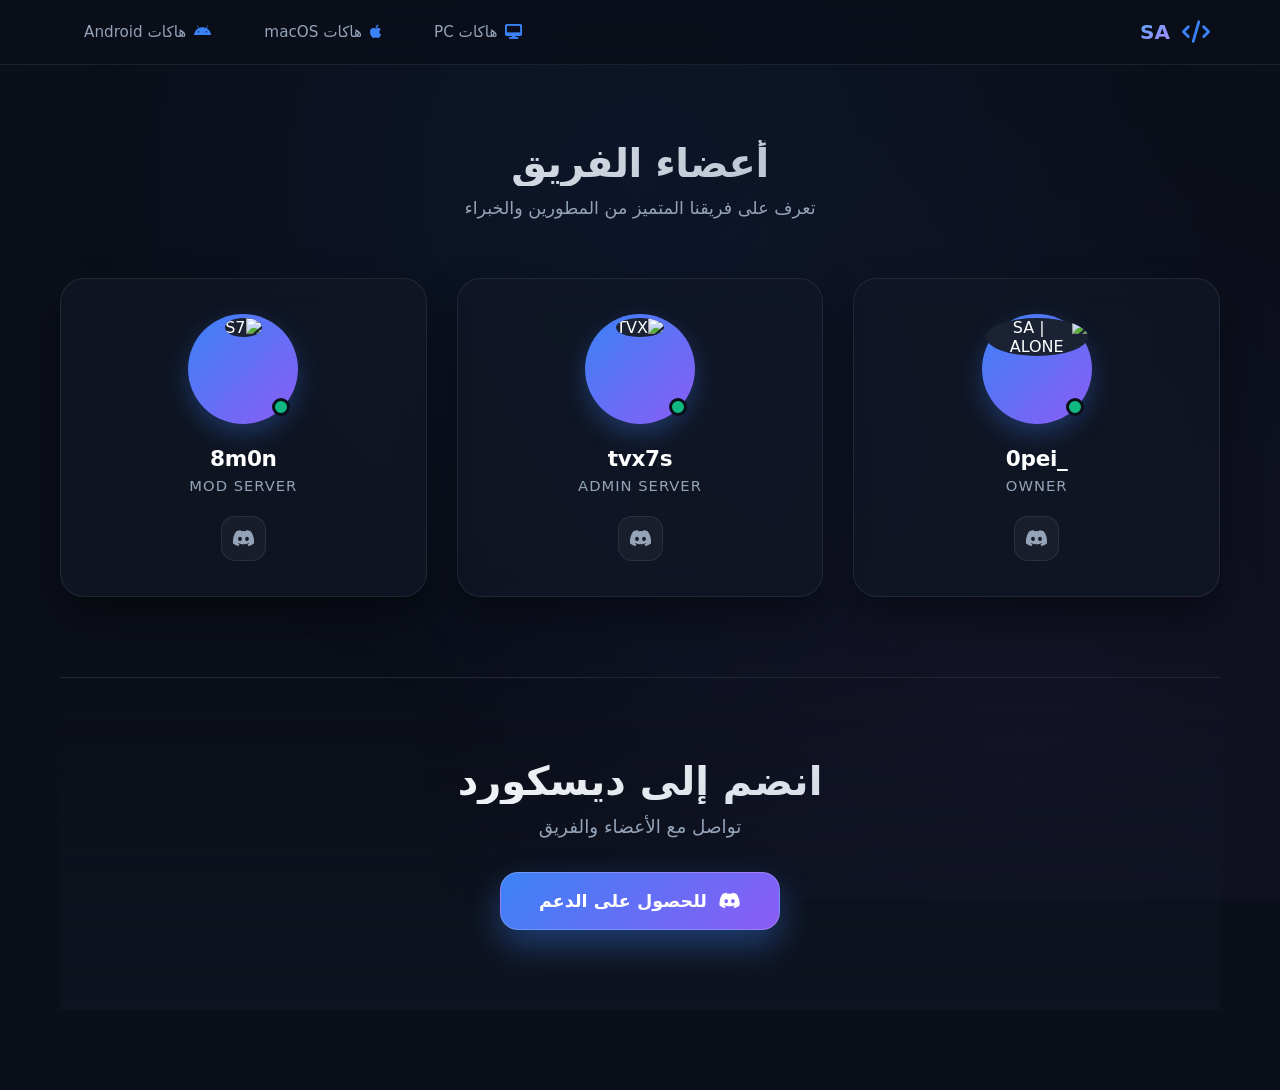
==== index.html @ 83f90753 "Create index.html" ====
<!DOCTYPE html>
<html lang="ar" dir="rtl">
<head>
<meta charset="UTF-8"/>
<meta name="viewport" content="width=device-width, initial-scale=1.0"/>
<title>team SA</title>
<link rel="stylesheet" href="sty-index.css">
<link rel="stylesheet" href="https://cdnjs.cloudflare.com/ajax/libs/font-awesome/6.4.0/css/all.min.css">
<link rel="preconnect" href="https://fonts.googleapis.com">
<link rel="preconnect" href="https://fonts.gstatic.com" crossorigin>
<style>
:root{--bg-color:#0b0f19;--card-bg:rgba(18,24,38,0.7);--primary:#3b82f6;--accent:#8b5cf6;--text:#ffffff;--text-secondary:#94a3b8;--border:rgba(255,255,255,0.08);--glow:rgba(59,130,246,0.3)}
*{box-sizing:border-box;margin:0;padding:0;font-family:system-ui,-apple-system,BlinkMacSystemFont,'Segoe UI',Roboto,Oxygen,Ubuntu,Cantarell,sans-serif}
body{background-color:var(--bg-color);color:var(--text);overflow-x:hidden;direction:rtl}
.navbar{position:fixed;top:0;left:0;width:100%;background:rgba(11,15,25,0.85);backdrop-filter:blur(12px);border-bottom:1px solid var(--border);z-index:1000;transition:all 0.4s ease}
.nav-container{max-width:1200px;margin:0 auto;display:flex;justify-content:space-between;align-items:center;padding:15px 30px}
.nav-logo{display:flex;align-items:center;gap:12px;font-weight:700;font-size:1.25rem;color:var(--text)}
.nav-logo i{animation:saFloat 3s ease-in-out infinite;color:var(--primary);font-size:1.4rem}
.nav-logo span{animation:saGlow 3s ease-in-out infinite;background:linear-gradient(135deg,#60a5fa,#a78bfa);-webkit-background-clip:text;-webkit-text-fill-color:transparent}
@keyframes saFloat{0%,100%{transform:translateY(0) rotate(0deg)}50%{transform:translateY(-4px) rotate(5deg)}}
@keyframes saGlow{0%,100%{filter:drop-shadow(0 0 2px rgba(96,165,250,0.4))}50%{filter:drop-shadow(0 0 10px rgba(167,139,250,0.8))}}
.nav-links{display:flex;gap:25px;align-items:center}
.nav-link{display:flex;align-items:center;gap:8px;color:var(--text-secondary);text-decoration:none;font-weight:500;font-size:0.95rem;transition:all 0.3s cubic-bezier(0.4,0,0.2,1);padding:8px 14px;border-radius:10px}
.nav-link:hover{color:var(--text);background:rgba(255,255,255,0.05);transform:translateY(-2px)}
.nav-link i{color:var(--primary);transition:transform 0.3s ease}
.nav-link:hover i{transform:scale(1.15)}
.menu-toggle{display:none;flex-direction:column;gap:6px;cursor:pointer;z-index:1001;padding:5px}
.menu-toggle span{width:28px;height:2px;background:var(--text);transition:0.3s;border-radius:2px}
.mobile-menu{position:fixed;top:0;right:-100%;width:280px;height:100vh;background:#0e1320;backdrop-filter:blur(20px);border-left:1px solid var(--border);z-index:1002;transition:0.5s cubic-bezier(0.4,0,0.2,1);display:flex;flex-direction:column;padding:30px 20px}
.mobile-menu.active{right:0}
.mobile-menu-header{display:flex;align-items:center;justify-content:space-between;margin-bottom:40px}
.mobile-logo{display:flex;align-items:center;gap:10px;font-weight:700;font-size:1.2rem;color:var(--text)}
.mobile-menu-items{list-style:none;display:flex;flex-direction:column;gap:15px}
.mobile-menu-items li a{display:flex;align-items:center;gap:12px;color:var(--text-secondary);text-decoration:none;font-size:1.05rem;padding:12px 16px;border-radius:12px;transition:0.3s;background:rgba(255,255,255,0.02)}
.mobile-menu-items li a:hover{color:var(--text);background:rgba(59,130,246,0.1);transform:translateX(-5px)}
.menu-overlay{position:fixed;top:0;left:0;width:100%;height:100vh;background:rgba(0,0,0,0.6);backdrop-filter:blur(5px);z-index:999;opacity:0;visibility:hidden;transition:0.4s ease}
.menu-overlay.active{opacity:1;visibility:visible}
.particles-bg{position:fixed;top:0;left:0;width:100%;height:100%;pointer-events:none;z-index:-1;background:radial-gradient(circle at 50% 20%,rgba(37,99,235,0.08) 0%,transparent 60%),radial-gradient(circle at 80% 80%,rgba(139,92,246,0.06) 0%,transparent 50%)}
.content{padding-top:120px;padding-bottom:80px;max-width:1200px;margin:0 auto;padding-left:20px;padding-right:20px}
.team-section{margin-top:20px}
.section-header{text-align:center;margin-bottom:60px;opacity:0;transform:translateY(30px);animation:fadeInUp 1s cubic-bezier(0.16,1,0.3,1) forwards}
.section-title{font-size:2.5rem;font-weight:800;margin-bottom:12px;background:linear-gradient(135deg,#ffffff 0%,#94a3b8 100%);-webkit-background-clip:text;-webkit-text-fill-color:transparent;letter-spacing:-0.5px}
.section-subtitle{color:var(--text-secondary);font-size:1.1rem;font-weight:400}
.team-grid{display:grid;grid-template-columns:repeat(auto-fit,minmax(260px,1fr));gap:30px;margin-bottom:80px}
.member-card{background:var(--card-bg);border:1px solid var(--border);border-radius:24px;padding:35px 25px;text-align:center;position:relative;backdrop-filter:blur(16px);box-shadow:0 20px 40px rgba(0,0,0,0.4);transition:all 0.5s cubic-bezier(0.16,1,0.3,1);opacity:0;transform:translateY(40px);animation:fadeInUp 0.8s cubic-bezier(0.16,1,0.3,1) forwards}
.member-card:nth-child(1){animation-delay:0.1s}
.member-card:nth-child(2){animation-delay:0.25s}
.member-card:nth-child(3){animation-delay:0.4s}
.member-card:hover{transform:translateY(-8px) scale(1.02);border-color:rgba(59,130,246,0.3);box-shadow:0 30px 60px rgba(0,0,0,0.6),0 0 30px rgba(59,130,246,0.15)}
.member-avatar{position:relative;width:110px;height:110px;margin:0 auto 22px;border-radius:50%;padding:4px;background:linear-gradient(135deg,var(--primary),var(--accent));box-shadow:0 10px 25px rgba(59,130,246,0.3);transition:transform 0.5s ease}
.member-card:hover .member-avatar{transform:scale(1.08)}
.member-avatar img{width:100%;height:100%;border-radius:50%;object-fit:cover;background:#1a2234}
.member-status{position:absolute;bottom:8px;right:8px;width:18px;height:18px;background:#10b981;border:3px solid #0b0f19;border-radius:50%;animation:luxPulse 2s infinite cubic-bezier(0.4,0,0.6,1)}
@keyframes luxPulse{0%{transform:scale(0.95);box-shadow:0 0 0 0 rgba(16,185,129,0.7)}70%{transform:scale(1);box-shadow:0 0 0 10px rgba(16,185,129,0)}100%{transform:scale(0.95);box-shadow:0 0 0 0 rgba(16,185,129,0)}}
.member-info{margin-bottom:22px}
.member-name{font-size:1.35rem;font-weight:700;color:var(--text);margin-bottom:6px;letter-spacing:-0.3px}
.member-role{color:var(--text-secondary);font-size:0.92rem;font-weight:500;text-transform:uppercase;letter-spacing:1px}
.member-social{display:flex;justify-content:center;gap:12px}
.social-link{width:45px;height:45px;border-radius:14px;background:rgba(255,255,255,0.04);border:1px solid var(--border);display:flex;align-items:center;justify-content:center;color:var(--text-secondary);text-decoration:none;transition:all 0.4s cubic-bezier(0.4,0,0.2,1);position:relative;overflow:hidden}
.social-link::before{content:'';position:absolute;inset:0;background:linear-gradient(135deg,var(--primary),var(--accent));opacity:0;transition:opacity 0.4s ease}
.social-link i{position:relative;z-index:1;font-size:1.15rem;transition:transform 0.4s ease,color 0.4s ease}
.social-link:hover{color:#fff;border-color:transparent;transform:translateY(-4px);box-shadow:0 10px 20px rgba(59,130,246,0.3)}
.social-link:hover::before{opacity:1}
.social-link:hover i{transform:scale(1.2) rotate(8deg)}
.cta-section{background:linear-gradient(180deg,transparent 0%,rgba(18,24,38,0.5) 100%);border-top:1px solid var(--border);padding:80px 20px;text-align:center;position:relative;opacity:0;transform:translateY(30px);animation:fadeInUp 1s cubic-bezier(0.16,1,0.3,1) 0.5s forwards}
.cta-content{max-width:700px;margin:0 auto}
.cta-content h2{font-size:2.5rem;font-weight:800;margin-bottom:12px;background:linear-gradient(135deg,#fff 0%,#cbd5e1 100%);-webkit-background-clip:text;-webkit-text-fill-color:transparent}
.cta-content p{color:var(--text-secondary);font-size:1.15rem;margin-bottom:35px}
.cta-button{display:inline-flex;align-items:center;gap:12px;padding:18px 38px;background:linear-gradient(135deg,#3b82f6,#8b5cf6);color:#fff;text-decoration:none;border-radius:18px;font-weight:700;font-size:1.1rem;position:relative;overflow:hidden;box-shadow:0 15px 35px rgba(59,130,246,0.4);transition:all 0.4s cubic-bezier(0.4,0,0.2,1);border:1px solid rgba(255,255,255,0.2)}
.cta-button .button-bg{position:absolute;inset:0;background:linear-gradient(135deg,#2563eb,#7c3aed);opacity:0;transition:opacity 0.4s ease}
.cta-button i, .cta-button span{position:relative;z-index:1}
.cta-button:hover{transform:translateY(-5px) scale(1.03);box-shadow:0 25px 50px rgba(59,130,246,0.6)}
.cta-button:hover .button-bg{opacity:1}
@keyframes fadeInUp{to{opacity:1;transform:translateY(0)}}
@media(max-width:768px){.nav-links{display:none}.menu-toggle{display:flex}.section-title{font-size:2rem}.cta-content h2{font-size:2rem}}
</style>
</head>
<body>
<nav class="navbar" id="navbar">
<div class="nav-container">
<div class="nav-logo">
<i class="fas fa-code"></i>
<span>SA</span>
</div>
<div class="nav-links">
<a href="pc.html" class="nav-link">
<i class="fas fa-desktop"></i>
<span>هاكات PC</span>
</a>
<a href="macos.html" class="nav-link">
<i class="fa-brands fa-apple"></i>
<span>هاكات macOS</span>
</a>
<a href="android.html" class="nav-link">
<i class="fab fa-android"></i>
<span>هاكات Android</span>
</a>
</div>
<div class="menu-toggle" id="menuToggle">
<span></span>
<span></span>
<span></span>
</div>
</div>
</nav>
<div class="mobile-menu" id="mobileMenu">
<div class="mobile-menu-header">
<div class="mobile-logo">
<i class="fas fa-code"></i>
<span>SA TEAM</span>
</div>
</div>
<ul class="mobile-menu-items">
<li><a href="macos.html"><i class="fa-brands fa-apple"></i> هاكات macOS</a></li>
<li><a href="pc.html"><i class="fas fa-desktop"></i> هاكات PC</a></li>
<li><a href="android.html"><i class="fab fa-android"></i> هاكات Android</a></li>
</ul>
</div>
<div class="menu-overlay" id="menuOverlay"></div>
<div class="particles-bg"></div>
<main class="content">
<section class="team-section">
<div class="container">
<div class="section-header">
<h2 class="section-title">أعضاء الفريق</h2>
<p class="section-subtitle">تعرف على فريقنا المتميز من المطورين والخبراء</p>
</div>
<div class="team-grid">
<div class="member-card">
<div class="member-avatar">
<img src="https://avatar-cyan.vercel.app/api/pfp/889271863300206662/image?size=1024&format=webp" alt="SA | ALONE">
<div class="member-status"></div>
</div>
<div class="member-info">
<h3 class="member-name">_0pei</h3>
<p class="member-role">Owner</p>
</div>
<div class="member-social">
<a href="https://discord.com/users/889271863300206662" target="_blank" class="social-link discord">
<i class="fab fa-discord"></i>
</a>
</div>
</div>
<div class="member-card">
<div class="member-avatar">
<img src="https://avatar-cyan.vercel.app/api/pfp/1373765797616291953/image?size=1024&format=webp" alt="TVX">
<div class="member-status"></div>
</div>
<div class="member-info">
<h3 class="member-name">tvx7s</h3>
<p class="member-role">Admin Server</p>
</div>
<div class="member-social">
<a href="https://discord.com/users/1373765797616291953" target="_blank" class="social-link discord">
<i class="fab fa-discord"></i>
</a>
</div>
</div>
<div class="member-card">
<div class="member-avatar">
<img src="https://avatar-cyan.vercel.app/api/pfp/1387501792715214962/image?size=1024&format=webp" alt="S7">
<div class="member-status"></div>
</div>
<div class="member-info">
<h3 class="member-name">8m0n</h3>
<p class="member-role">Mod Server</p>
</div>
<div class="member-social">
<a href="https://discord.com/users/1387501792715214962" target="_blank" class="social-link discord">
<i class="fab fa-discord"></i>
</a>
</div>
</div>
</div>
</div>
</section>
<section class="cta-section">
<div class="container">
<div class="cta-content">
<h2>انضم إلى ديسكورد</h2>
<p>تواصل مع الأعضاء والفريق</p>
<a href="https://discord.gg/e4Tuzndh6" target="_blank" class="cta-button">
<i class="fab fa-discord"></i>
<span>للحصول على الدعم</span>
<div class="button-bg"></div>
</a>
</div>
</div>
</section>
</main>
<script>
const menuToggle = document.getElementById('menuToggle');
const mobileMenu = document.getElementById('mobileMenu');
const menuOverlay = document.getElementById('menuOverlay');
function toggleMenu(){
mobileMenu.classList.toggle('active');
menuOverlay.classList.toggle('active');
}
if(menuToggle){
menuToggle.addEventListener('click', toggleMenu);
menuOverlay.addEventListener('click', toggleMenu);
}
</script>
</body>
</html>
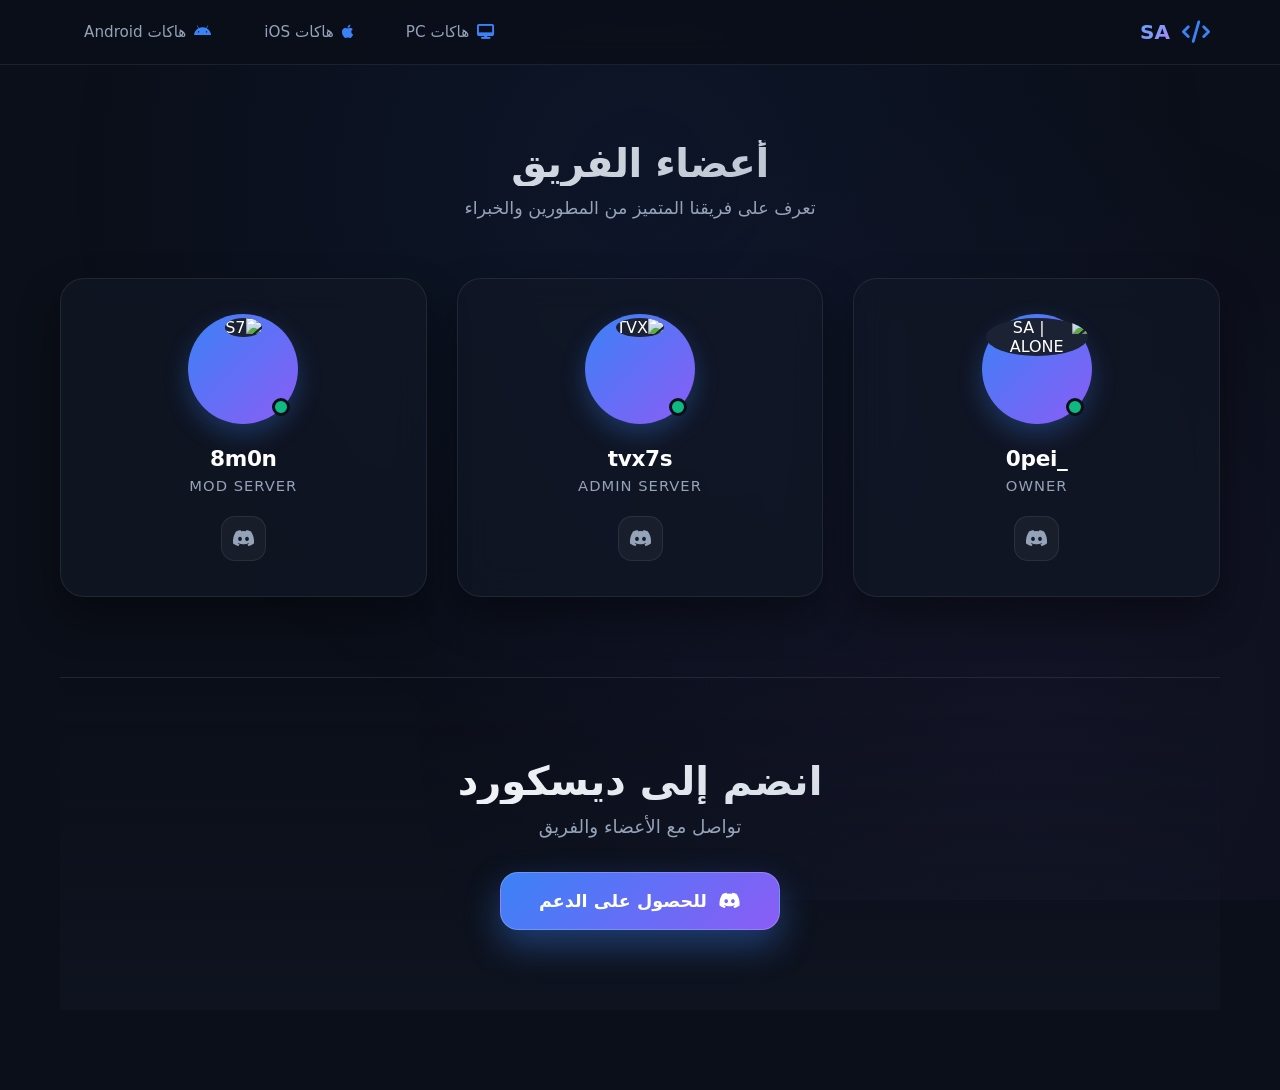
==== commit bf299a60: "Update index.html" ====
--- a/index.html
+++ b/index.html
@@ -3,7 +3,18 @@
 <head>
 <meta charset="UTF-8"/>
 <meta name="viewport" content="width=device-width, initial-scale=1.0"/>
-<title>team SA</title>
+<title>SA TEAMS</title>
+<meta property="og:title" content="SA | تعاون | tvx">
+<meta property="og:description" content="واجهة سلسه وفخمه جدا و موقع مندمج مع الهاكات للبي سي والاندرويد والايفون\nA very smooth and luxurious interface, and an integrated website for PC, Android, and iOS exploits">
+<meta property="og:image" content="https://i.ibb.co/rVMWGBc/IMG-3745.jpg">
+<meta property="og:type" content="website">
+    
+<meta name="theme-color" content="#ffd700">
+   
+<link rel="icon" type="image/webp" href="https://i.ibb.co/rVMWGBc/IMG-3745.jpg">
+<link rel="shortcut icon" href="https://i.ibb.co/rVMWGBc/IMG-3745.jpg">
+<link rel="apple-touch-icon" href="https://i.ibb.co/rVMWGBc/IMG-3745.jpg">
+  
 <link rel="stylesheet" href="sty-index.css">
 <link rel="stylesheet" href="https://cdnjs.cloudflare.com/ajax/libs/font-awesome/6.4.0/css/all.min.css">
 <link rel="preconnect" href="https://fonts.googleapis.com">
@@ -87,9 +98,9 @@
 <i class="fas fa-desktop"></i>
 <span>هاكات PC</span>
 </a>
-<a href="macos.html" class="nav-link">
+<a href="ios.html" class="nav-link">
 <i class="fa-brands fa-apple"></i>
-<span>هاكات macOS</span>
+<span>هاكات iOS</span>
 </a>
 <a href="android.html" class="nav-link">
 <i class="fab fa-android"></i>
